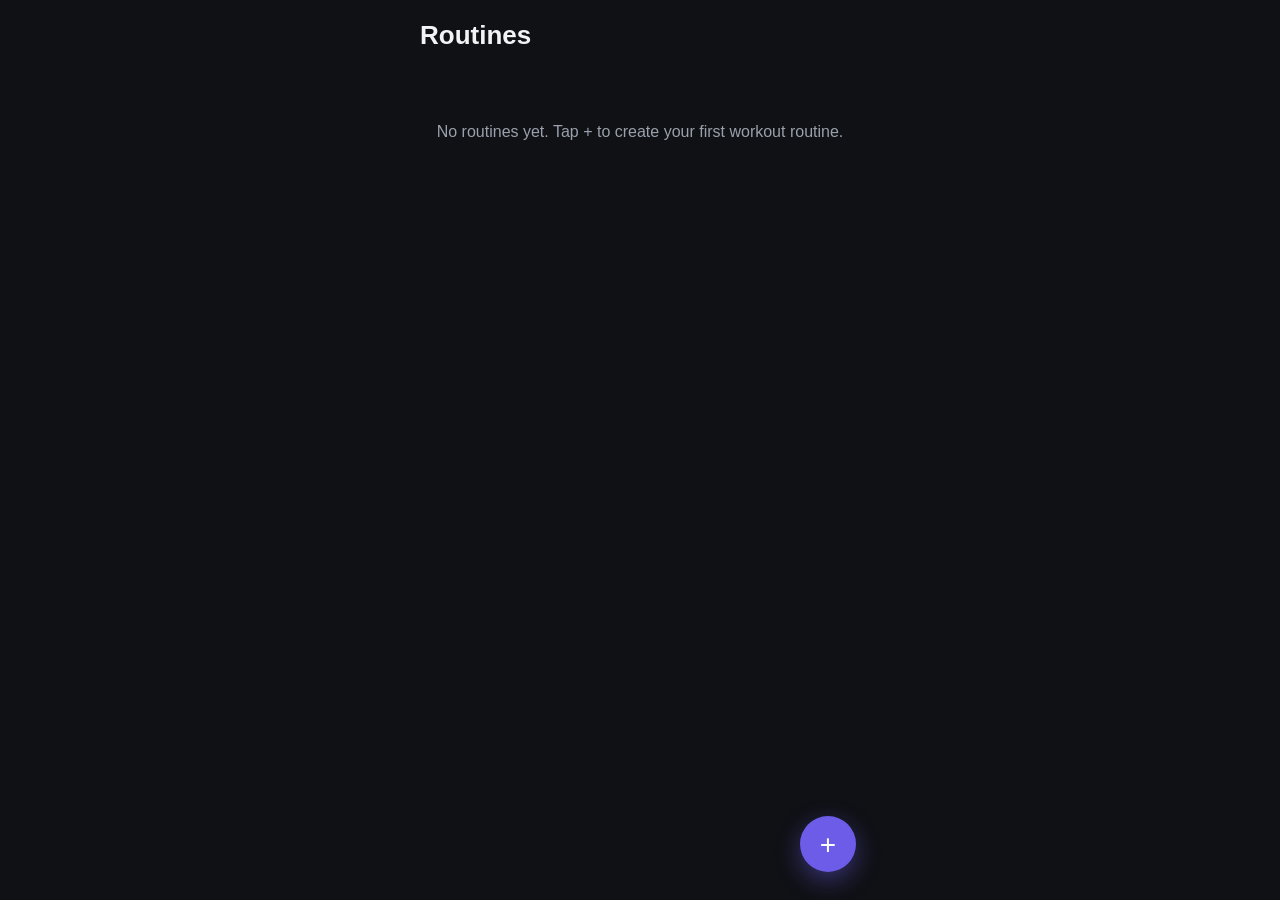
==== index.html @ e2c714f7 "Add Routinery-style workout routine builder app Single-page app to create workout routines, add exer" ====
<!DOCTYPE html>
<html lang="en">
<head>
<meta charset="UTF-8">
<meta name="viewport" content="width=device-width, initial-scale=1.0">
<title>Routinery — Workout Routine Builder</title>
<link rel="stylesheet" href="styles.css">
</head>
<body>
<div id="app">

  <!-- Bottom nav shell -->
  <header class="topbar">
    <h1 id="topbarTitle">Routines</h1>
  </header>

  <main id="views">

    <!-- ROUTINES LIST VIEW -->
    <section id="view-routines" class="view active">
      <div id="routineList" class="routine-list"></div>
      <p id="emptyState" class="empty-state">No routines yet. Tap + to create your first workout routine.</p>
      <button id="addRoutineBtn" class="fab" title="New routine">+</button>
    </section>

    <!-- ROUTINE EDITOR VIEW -->
    <section id="view-editor" class="view">
      <div class="editor-header">
        <button class="icon-btn back-btn" data-back="view-routines">&larr;</button>
        <input id="routineNameInput" class="routine-name-input" placeholder="Routine name" maxlength="60">
        <button id="deleteRoutineBtn" class="icon-btn danger" title="Delete routine">🗑</button>
      </div>
      <div id="exerciseList" class="exercise-list"></div>
      <button id="addExerciseBtn" class="secondary-btn">+ Add Exercise</button>
      <button id="startRoutineBtn" class="primary-btn">Start Workout</button>
    </section>

    <!-- SESSION / RUN VIEW -->
    <section id="view-session" class="view">
      <div class="session-header">
        <button class="icon-btn" id="endSessionBtn" title="End workout">✕</button>
        <span id="sessionTimer" class="session-timer">00:00</span>
        <span class="session-spacer"></span>
      </div>

      <div class="session-body">
        <p class="session-progress" id="sessionProgress"></p>
        <h2 id="sessionExerciseName">Exercise</h2>
        <p id="sessionSetInfo" class="session-set-info"></p>

        <div id="restOverlay" class="rest-overlay hidden">
          <p class="rest-label">Rest</p>
          <div id="restCountdown" class="rest-countdown">60</div>
          <div class="rest-controls">
            <button id="restMinus" class="chip-btn">-15s</button>
            <button id="restPlus" class="chip-btn">+15s</button>
          </div>
          <button id="skipRestBtn" class="secondary-btn">Skip Rest</button>
        </div>

        <div id="activeSetControls" class="active-set-controls">
          <label>Weight (kg)</label>
          <input id="setWeightInput" type="number" inputmode="decimal" min="0" step="0.5">
          <label>Reps</label>
          <input id="setRepsInput" type="number" inputmode="numeric" min="0" step="1">
          <button id="completeSetBtn" class="primary-btn">Complete Set</button>
        </div>
      </div>

      <div class="session-footer">
        <button id="prevSetBtn" class="icon-btn">‹ Prev</button>
        <button id="nextSetBtn" class="icon-btn">Skip ›</button>
      </div>
    </section>

    <!-- SESSION SUMMARY VIEW -->
    <section id="view-summary" class="view">
      <div class="summary-card">
        <h2>Workout Complete 🎉</h2>
        <p id="summaryDuration"></p>
        <p id="summaryVolume"></p>
        <p id="summarySets"></p>
        <button id="summaryDoneBtn" class="primary-btn">Done</button>
      </div>
    </section>

  </main>

  <!-- ADD/EDIT EXERCISE MODAL -->
  <div id="exerciseModal" class="modal hidden">
    <div class="modal-content">
      <h3>Exercise</h3>
      <label>Name</label>
      <input id="exNameInput" type="text" placeholder="e.g. Bench Press">
      <label>Sets</label>
      <input id="exSetsInput" type="number" min="1" step="1" value="3">
      <label>Reps per set</label>
      <input id="exRepsInput" type="number" min="1" step="1" value="10">
      <label>Rest between sets (seconds)</label>
      <input id="exRestInput" type="number" min="0" step="5" value="60">
      <div class="modal-actions">
        <button id="exCancelBtn" class="secondary-btn">Cancel</button>
        <button id="exSaveBtn" class="primary-btn">Save</button>
      </div>
    </div>
  </div>

</div>
<script src="app.js"></script>
</body>
</html>
---- styles.css ----
:root {
  --bg: #0f1115;
  --surface: #1a1d24;
  --surface-2: #23262f;
  --border: #2c303a;
  --text: #f2f3f5;
  --text-dim: #9aa0ac;
  --accent: #6c5ce7;
  --accent-2: #00d2a8;
  --danger: #ff5c6c;
  --radius: 14px;
}

* { box-sizing: border-box; }

body {
  margin: 0;
  font-family: -apple-system, BlinkMacSystemFont, "Segoe UI", Roboto, Helvetica, Arial, sans-serif;
  background: var(--bg);
  color: var(--text);
  min-height: 100vh;
}

#app {
  max-width: 480px;
  margin: 0 auto;
  min-height: 100vh;
  display: flex;
  flex-direction: column;
  position: relative;
}

.topbar {
  padding: 20px 20px 12px;
}
.topbar h1 { margin: 0; font-size: 26px; font-weight: 800; }

#views { flex: 1; position: relative; padding: 0 16px 24px; }

.view { display: none; }
.view.active { display: block; }

/* ROUTINE LIST */
.routine-list { display: flex; flex-direction: column; gap: 12px; }
.routine-card {
  background: var(--surface);
  border: 1px solid var(--border);
  border-radius: var(--radius);
  padding: 16px;
  cursor: pointer;
  transition: transform .1s ease, border-color .15s ease;
}
.routine-card:active { transform: scale(0.98); }
.routine-card:hover { border-color: var(--accent); }
.routine-card h3 { margin: 0 0 6px; font-size: 18px; }
.routine-card p { margin: 0; color: var(--text-dim); font-size: 14px; }

.empty-state {
  color: var(--text-dim);
  text-align: center;
  margin-top: 60px;
  padding: 0 20px;
}

.fab {
  position: fixed;
  bottom: 28px;
  right: calc(50% - 240px + 24px);
  width: 56px;
  height: 56px;
  border-radius: 50%;
  border: none;
  background: var(--accent);
  color: white;
  font-size: 28px;
  line-height: 56px;
  text-align: center;
  cursor: pointer;
  box-shadow: 0 8px 24px rgba(108,92,231,0.45);
}
@media (max-width: 480px) {
  .fab { right: 24px; }
}

/* EDITOR */
.editor-header {
  display: flex;
  align-items: center;
  gap: 10px;
  margin-bottom: 16px;
}
.routine-name-input {
  flex: 1;
  background: transparent;
  border: none;
  border-bottom: 2px solid var(--border);
  color: var(--text);
  font-size: 20px;
  font-weight: 700;
  padding: 6px 2px;
}
.routine-name-input:focus { outline: none; border-color: var(--accent); }

.icon-btn {
  background: var(--surface);
  border: 1px solid var(--border);
  color: var(--text);
  border-radius: 10px;
  width: 40px;
  height: 40px;
  font-size: 16px;
  cursor: pointer;
}
.icon-btn.danger { color: var(--danger); }

.exercise-list { display: flex; flex-direction: column; gap: 10px; margin-bottom: 16px; }
.exercise-card {
  background: var(--surface);
  border: 1px solid var(--border);
  border-radius: var(--radius);
  padding: 14px;
  display: flex;
  justify-content: space-between;
  align-items: center;
}
.exercise-card .info h4 { margin: 0 0 4px; font-size: 16px; }
.exercise-card .info p { margin: 0; color: var(--text-dim); font-size: 13px; }
.exercise-card .actions { display: flex; gap: 8px; }
.exercise-card .actions button {
  background: none; border: none; color: var(--text-dim); font-size: 16px; cursor: pointer;
}
.exercise-card .actions button:hover { color: var(--text); }

.secondary-btn {
  width: 100%;
  padding: 14px;
  border-radius: var(--radius);
  background: var(--surface-2);
  border: 1px solid var(--border);
  color: var(--text);
  font-size: 15px;
  font-weight: 600;
  cursor: pointer;
  margin-bottom: 10px;
}
.primary-btn {
  width: 100%;
  padding: 15px;
  border-radius: var(--radius);
  background: var(--accent);
  border: none;
  color: white;
  font-size: 16px;
  font-weight: 700;
  cursor: pointer;
}
.primary-btn:active, .secondary-btn:active { transform: scale(0.99); }

/* SESSION */
.session-header {
  display: flex;
  align-items: center;
  justify-content: space-between;
  padding: 10px 0 20px;
}
.session-timer { font-size: 18px; font-weight: 700; color: var(--accent-2); font-variant-numeric: tabular-nums; }
.session-spacer { width: 40px; }

.session-body { text-align: center; padding: 20px 0; }
.session-progress { color: var(--text-dim); margin: 0 0 8px; font-size: 14px; }
#sessionExerciseName { font-size: 26px; margin: 0 0 6px; }
.session-set-info { color: var(--text-dim); font-size: 16px; margin: 0 0 24px; }

.active-set-controls { display: flex; flex-direction: column; gap: 10px; align-items: stretch; max-width: 260px; margin: 0 auto; }
.active-set-controls label { text-align: left; font-size: 13px; color: var(--text-dim); margin-top: 6px; }
.active-set-controls input {
  background: var(--surface);
  border: 1px solid var(--border);
  color: var(--text);
  border-radius: 10px;
  padding: 12px;
  font-size: 18px;
  text-align: center;
}
.active-set-controls .primary-btn { margin-top: 14px; }

.rest-overlay { padding: 10px 0 30px; }
.rest-overlay.hidden { display: none; }
.rest-label { color: var(--text-dim); margin: 0; text-transform: uppercase; letter-spacing: 1px; font-size: 13px; }
.rest-countdown { font-size: 64px; font-weight: 800; color: var(--accent-2); margin: 10px 0 20px; font-variant-numeric: tabular-nums; }
.rest-controls { display: flex; gap: 12px; justify-content: center; margin-bottom: 16px; }
.chip-btn {
  background: var(--surface);
  border: 1px solid var(--border);
  color: var(--text);
  padding: 8px 16px;
  border-radius: 20px;
  cursor: pointer;
  font-size: 14px;
}

.session-footer { display: flex; justify-content: space-between; padding: 10px 0; }
.session-footer .icon-btn { width: auto; padding: 0 16px; }

/* SUMMARY */
.summary-card {
  margin-top: 80px;
  background: var(--surface);
  border: 1px solid var(--border);
  border-radius: var(--radius);
  padding: 28px 20px;
  text-align: center;
}
.summary-card h2 { margin-top: 0; }
.summary-card p { color: var(--text-dim); }

/* MODAL */
.modal {
  position: fixed;
  inset: 0;
  background: rgba(0,0,0,0.6);
  display: flex;
  align-items: flex-end;
  justify-content: center;
  z-index: 50;
}
.modal.hidden { display: none; }
.modal-content {
  background: var(--surface);
  border-radius: 20px 20px 0 0;
  padding: 24px 20px 30px;
  width: 100%;
  max-width: 480px;
}
.modal-content h3 { margin-top: 0; }
.modal-content label { display: block; font-size: 13px; color: var(--text-dim); margin: 12px 0 4px; }
.modal-content input {
  width: 100%;
  background: var(--surface-2);
  border: 1px solid var(--border);
  color: var(--text);
  border-radius: 10px;
  padding: 12px;
  font-size: 16px;
}
.modal-actions { display: flex; gap: 10px; margin-top: 20px; }
.modal-actions button { flex: 1; margin-bottom: 0; }

.hidden { display: none !important; }
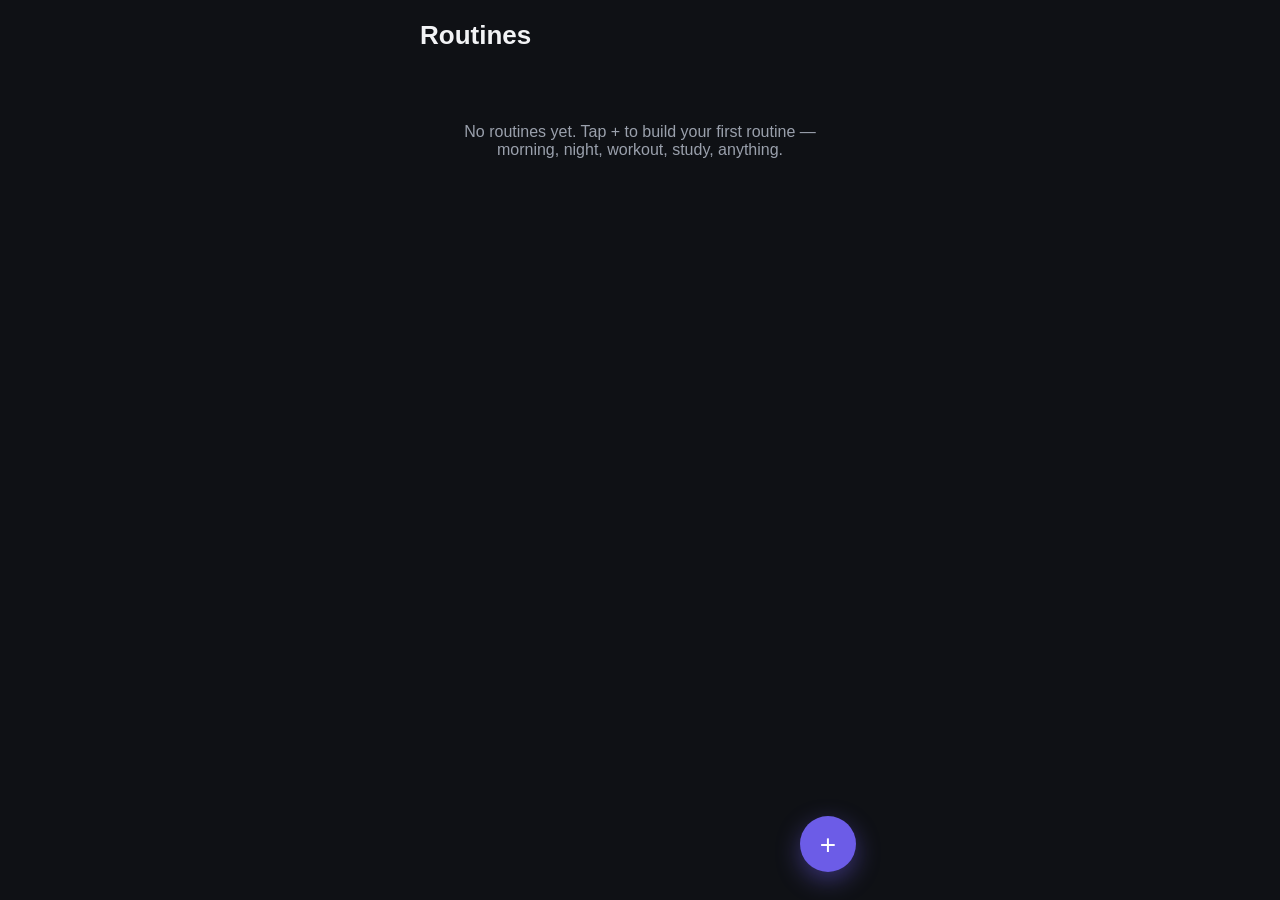
==== commit 43f8c119: "Rework app into a general routine builder, not just workouts Routinery is a daily-routine timer app," ====
--- a/index.html
+++ b/index.html
@@ -3,13 +3,12 @@
 <head>
 <meta charset="UTF-8">
 <meta name="viewport" content="width=device-width, initial-scale=1.0">
-<title>Routinery — Workout Routine Builder</title>
+<title>Routinery — Daily Routine Builder</title>
 <link rel="stylesheet" href="styles.css">
 </head>
 <body>
 <div id="app">
 
-  <!-- Bottom nav shell -->
   <header class="topbar">
     <h1 id="topbarTitle">Routines</h1>
   </header>
@@ -19,7 +18,7 @@
     <!-- ROUTINES LIST VIEW -->
     <section id="view-routines" class="view active">
       <div id="routineList" class="routine-list"></div>
-      <p id="emptyState" class="empty-state">No routines yet. Tap + to create your first workout routine.</p>
+      <p id="emptyState" class="empty-state">No routines yet. Tap + to build your first routine — morning, night, workout, study, anything.</p>
       <button id="addRoutineBtn" class="fab" title="New routine">+</button>
     </section>
 
@@ -30,77 +29,86 @@
         <input id="routineNameInput" class="routine-name-input" placeholder="Routine name" maxlength="60">
         <button id="deleteRoutineBtn" class="icon-btn danger" title="Delete routine">🗑</button>
       </div>
-      <div id="exerciseList" class="exercise-list"></div>
-      <button id="addExerciseBtn" class="secondary-btn">+ Add Exercise</button>
-      <button id="startRoutineBtn" class="primary-btn">Start Workout</button>
+
+      <div class="icon-row">
+        <div class="icon-picker" id="iconPicker"></div>
+      </div>
+
+      <div id="stepList" class="step-list"></div>
+      <button id="addStepBtn" class="secondary-btn">+ Add Step</button>
+      <p id="editorTotalTime" class="total-time"></p>
+      <button id="startRoutineBtn" class="primary-btn">Start Routine</button>
     </section>
 
     <!-- SESSION / RUN VIEW -->
     <section id="view-session" class="view">
       <div class="session-header">
-        <button class="icon-btn" id="endSessionBtn" title="End workout">✕</button>
-        <span id="sessionTimer" class="session-timer">00:00</span>
-        <span class="session-spacer"></span>
+        <button class="icon-btn" id="endSessionBtn" title="End routine">✕</button>
+        <span id="sessionElapsed" class="session-timer">00:00</span>
+        <button class="icon-btn" id="pauseSessionBtn" title="Pause">⏸</button>
       </div>
 
       <div class="session-body">
         <p class="session-progress" id="sessionProgress"></p>
-        <h2 id="sessionExerciseName">Exercise</h2>
-        <p id="sessionSetInfo" class="session-set-info"></p>
+        <div class="step-icon" id="sessionStepIcon">⏱</div>
+        <h2 id="sessionStepName">Step</h2>
 
-        <div id="restOverlay" class="rest-overlay hidden">
-          <p class="rest-label">Rest</p>
-          <div id="restCountdown" class="rest-countdown">60</div>
-          <div class="rest-controls">
-            <button id="restMinus" class="chip-btn">-15s</button>
-            <button id="restPlus" class="chip-btn">+15s</button>
-          </div>
-          <button id="skipRestBtn" class="secondary-btn">Skip Rest</button>
+        <div class="step-countdown" id="stepCountdown">00:00</div>
+        <div class="progress-ring-wrap">
+          <svg viewBox="0 0 120 120" class="progress-ring">
+            <circle cx="60" cy="60" r="54" class="ring-bg"></circle>
+            <circle cx="60" cy="60" r="54" class="ring-fg" id="ringFg"></circle>
+          </svg>
         </div>
 
-        <div id="activeSetControls" class="active-set-controls">
-          <label>Weight (kg)</label>
-          <input id="setWeightInput" type="number" inputmode="decimal" min="0" step="0.5">
-          <label>Reps</label>
-          <input id="setRepsInput" type="number" inputmode="numeric" min="0" step="1">
-          <button id="completeSetBtn" class="primary-btn">Complete Set</button>
+        <div id="checklistControls" class="checklist-controls hidden">
+          <p class="checklist-hint">Mark this step done when you're ready</p>
+          <button id="completeStepBtn" class="primary-btn">Mark Done</button>
         </div>
       </div>
 
       <div class="session-footer">
-        <button id="prevSetBtn" class="icon-btn">‹ Prev</button>
-        <button id="nextSetBtn" class="icon-btn">Skip ›</button>
+        <button id="prevStepBtn" class="icon-btn">‹ Prev</button>
+        <button id="skipStepBtn" class="icon-btn">Skip ›</button>
       </div>
     </section>
 
     <!-- SESSION SUMMARY VIEW -->
     <section id="view-summary" class="view">
       <div class="summary-card">
-        <h2>Workout Complete 🎉</h2>
+        <h2>Routine Complete 🎉</h2>
         <p id="summaryDuration"></p>
-        <p id="summaryVolume"></p>
-        <p id="summarySets"></p>
+        <p id="summarySteps"></p>
         <button id="summaryDoneBtn" class="primary-btn">Done</button>
       </div>
     </section>
 
   </main>
 
-  <!-- ADD/EDIT EXERCISE MODAL -->
-  <div id="exerciseModal" class="modal hidden">
+  <!-- ADD/EDIT STEP MODAL -->
+  <div id="stepModal" class="modal hidden">
     <div class="modal-content">
-      <h3>Exercise</h3>
+      <h3>Step</h3>
       <label>Name</label>
-      <input id="exNameInput" type="text" placeholder="e.g. Bench Press">
-      <label>Sets</label>
-      <input id="exSetsInput" type="number" min="1" step="1" value="3">
-      <label>Reps per set</label>
-      <input id="exRepsInput" type="number" min="1" step="1" value="10">
-      <label>Rest between sets (seconds)</label>
-      <input id="exRestInput" type="number" min="0" step="5" value="60">
+      <input id="stepNameInput" type="text" placeholder="e.g. Meditate, Stretch, Journal">
+
+      <label>Type</label>
+      <div class="segmented" id="stepTypeSegmented">
+        <button type="button" data-type="timer" class="seg-btn active">Timer</button>
+        <button type="button" data-type="checklist" class="seg-btn">Checklist (no timer)</button>
+      </div>
+
+      <div id="stepDurationGroup">
+        <label>Duration</label>
+        <div class="duration-row">
+          <input id="stepMinInput" type="number" min="0" step="1" value="1"><span>min</span>
+          <input id="stepSecInput" type="number" min="0" max="59" step="1" value="0"><span>sec</span>
+        </div>
+      </div>
+
       <div class="modal-actions">
-        <button id="exCancelBtn" class="secondary-btn">Cancel</button>
-        <button id="exSaveBtn" class="primary-btn">Save</button>
+        <button id="stepCancelBtn" class="secondary-btn">Cancel</button>
+        <button id="stepSaveBtn" class="primary-btn">Save</button>
       </div>
     </div>
   </div>
--- a/styles.css
+++ b/styles.css
@@ -30,9 +30,7 @@
   position: relative;
 }
 
-.topbar {
-  padding: 20px 20px 12px;
-}
+.topbar { padding: 20px 20px 12px; }
 .topbar h1 { margin: 0; font-size: 26px; font-weight: 800; }
 
 #views { flex: 1; position: relative; padding: 0 16px 24px; }
@@ -48,19 +46,19 @@
   border-radius: var(--radius);
   padding: 16px;
   cursor: pointer;
+  display: flex;
+  align-items: center;
+  gap: 14px;
   transition: transform .1s ease, border-color .15s ease;
 }
 .routine-card:active { transform: scale(0.98); }
 .routine-card:hover { border-color: var(--accent); }
+.routine-card .emoji { font-size: 28px; }
+.routine-card .body { flex: 1; min-width: 0; }
 .routine-card h3 { margin: 0 0 6px; font-size: 18px; }
 .routine-card p { margin: 0; color: var(--text-dim); font-size: 14px; }
 
-.empty-state {
-  color: var(--text-dim);
-  text-align: center;
-  margin-top: 60px;
-  padding: 0 20px;
-}
+.empty-state { color: var(--text-dim); text-align: center; margin-top: 60px; padding: 0 20px; }
 
 .fab {
   position: fixed;
@@ -78,17 +76,10 @@
   cursor: pointer;
   box-shadow: 0 8px 24px rgba(108,92,231,0.45);
 }
-@media (max-width: 480px) {
-  .fab { right: 24px; }
-}
+@media (max-width: 480px) { .fab { right: 24px; } }
 
 /* EDITOR */
-.editor-header {
-  display: flex;
-  align-items: center;
-  gap: 10px;
-  margin-bottom: 16px;
-}
+.editor-header { display: flex; align-items: center; gap: 10px; margin-bottom: 14px; }
 .routine-name-input {
   flex: 1;
   background: transparent;
@@ -113,8 +104,20 @@
 }
 .icon-btn.danger { color: var(--danger); }
 
-.exercise-list { display: flex; flex-direction: column; gap: 10px; margin-bottom: 16px; }
-.exercise-card {
+.icon-row { margin-bottom: 16px; }
+.icon-picker { display: flex; gap: 8px; flex-wrap: wrap; }
+.icon-picker button {
+  font-size: 20px;
+  width: 40px; height: 40px;
+  border-radius: 10px;
+  border: 1px solid var(--border);
+  background: var(--surface);
+  cursor: pointer;
+}
+.icon-picker button.selected { border-color: var(--accent); background: var(--surface-2); }
+
+.step-list { display: flex; flex-direction: column; gap: 10px; margin-bottom: 16px; }
+.step-card {
   background: var(--surface);
   border: 1px solid var(--border);
   border-radius: var(--radius);
@@ -122,14 +125,19 @@
   display: flex;
   justify-content: space-between;
   align-items: center;
-}
-.exercise-card .info h4 { margin: 0 0 4px; font-size: 16px; }
-.exercise-card .info p { margin: 0; color: var(--text-dim); font-size: 13px; }
-.exercise-card .actions { display: flex; gap: 8px; }
-.exercise-card .actions button {
-  background: none; border: none; color: var(--text-dim); font-size: 16px; cursor: pointer;
-}
-.exercise-card .actions button:hover { color: var(--text); }
+  gap: 10px;
+}
+.step-card .order { color: var(--text-dim); font-weight: 700; width: 22px; text-align: center; }
+.step-card .info { flex: 1; min-width: 0; }
+.step-card .info h4 { margin: 0 0 4px; font-size: 16px; }
+.step-card .info p { margin: 0; color: var(--text-dim); font-size: 13px; }
+.step-card .actions { display: flex; gap: 6px; }
+.step-card .actions button {
+  background: none; border: none; color: var(--text-dim); font-size: 15px; cursor: pointer; padding: 4px;
+}
+.step-card .actions button:hover { color: var(--text); }
+
+.total-time { color: var(--text-dim); text-align: center; font-size: 13px; margin: 4px 0 12px; }
 
 .secondary-btn {
   width: 100%;
@@ -157,47 +165,38 @@
 .primary-btn:active, .secondary-btn:active { transform: scale(0.99); }
 
 /* SESSION */
-.session-header {
-  display: flex;
-  align-items: center;
-  justify-content: space-between;
-  padding: 10px 0 20px;
-}
+.session-header { display: flex; align-items: center; justify-content: space-between; padding: 10px 0 10px; }
 .session-timer { font-size: 18px; font-weight: 700; color: var(--accent-2); font-variant-numeric: tabular-nums; }
-.session-spacer { width: 40px; }
-
-.session-body { text-align: center; padding: 20px 0; }
+
+.session-body { text-align: center; padding: 10px 0; }
 .session-progress { color: var(--text-dim); margin: 0 0 8px; font-size: 14px; }
-#sessionExerciseName { font-size: 26px; margin: 0 0 6px; }
-.session-set-info { color: var(--text-dim); font-size: 16px; margin: 0 0 24px; }
-
-.active-set-controls { display: flex; flex-direction: column; gap: 10px; align-items: stretch; max-width: 260px; margin: 0 auto; }
-.active-set-controls label { text-align: left; font-size: 13px; color: var(--text-dim); margin-top: 6px; }
-.active-set-controls input {
-  background: var(--surface);
-  border: 1px solid var(--border);
-  color: var(--text);
-  border-radius: 10px;
-  padding: 12px;
-  font-size: 18px;
-  text-align: center;
-}
-.active-set-controls .primary-btn { margin-top: 14px; }
-
-.rest-overlay { padding: 10px 0 30px; }
-.rest-overlay.hidden { display: none; }
-.rest-label { color: var(--text-dim); margin: 0; text-transform: uppercase; letter-spacing: 1px; font-size: 13px; }
-.rest-countdown { font-size: 64px; font-weight: 800; color: var(--accent-2); margin: 10px 0 20px; font-variant-numeric: tabular-nums; }
-.rest-controls { display: flex; gap: 12px; justify-content: center; margin-bottom: 16px; }
-.chip-btn {
-  background: var(--surface);
-  border: 1px solid var(--border);
-  color: var(--text);
-  padding: 8px 16px;
-  border-radius: 20px;
-  cursor: pointer;
-  font-size: 14px;
-}
+.step-icon { font-size: 40px; margin-bottom: 6px; }
+#sessionStepName { font-size: 24px; margin: 0 0 14px; }
+
+.step-countdown {
+  position: absolute;
+  font-size: 30px;
+  font-weight: 800;
+  font-variant-numeric: tabular-nums;
+  top: 50%;
+  left: 50%;
+  transform: translate(-50%, -50%);
+}
+.progress-ring-wrap { position: relative; width: 200px; height: 200px; margin: 10px auto 20px; }
+.progress-ring { width: 100%; height: 100%; transform: rotate(-90deg); }
+.ring-bg { fill: none; stroke: var(--border); stroke-width: 8; }
+.ring-fg {
+  fill: none;
+  stroke: var(--accent-2);
+  stroke-width: 8;
+  stroke-linecap: round;
+  stroke-dasharray: 339.292;
+  stroke-dashoffset: 0;
+  transition: stroke-dashoffset 1s linear;
+}
+
+.checklist-controls { max-width: 280px; margin: 0 auto; }
+.checklist-hint { color: var(--text-dim); font-size: 14px; margin-bottom: 14px; }
 
 .session-footer { display: flex; justify-content: space-between; padding: 10px 0; }
 .session-footer .icon-btn { width: auto; padding: 0 16px; }
@@ -215,26 +214,12 @@
 .summary-card p { color: var(--text-dim); }
 
 /* MODAL */
-.modal {
-  position: fixed;
-  inset: 0;
-  background: rgba(0,0,0,0.6);
-  display: flex;
-  align-items: flex-end;
-  justify-content: center;
-  z-index: 50;
-}
+.modal { position: fixed; inset: 0; background: rgba(0,0,0,0.6); display: flex; align-items: flex-end; justify-content: center; z-index: 50; }
 .modal.hidden { display: none; }
-.modal-content {
-  background: var(--surface);
-  border-radius: 20px 20px 0 0;
-  padding: 24px 20px 30px;
-  width: 100%;
-  max-width: 480px;
-}
+.modal-content { background: var(--surface); border-radius: 20px 20px 0 0; padding: 24px 20px 30px; width: 100%; max-width: 480px; }
 .modal-content h3 { margin-top: 0; }
 .modal-content label { display: block; font-size: 13px; color: var(--text-dim); margin: 12px 0 4px; }
-.modal-content input {
+.modal-content input[type="text"], .modal-content input[type="number"] {
   width: 100%;
   background: var(--surface-2);
   border: 1px solid var(--border);
@@ -243,6 +228,22 @@
   padding: 12px;
   font-size: 16px;
 }
+.duration-row { display: flex; align-items: center; gap: 8px; }
+.duration-row input { width: 80px; text-align: center; }
+.duration-row span { color: var(--text-dim); font-size: 14px; }
+
+.segmented { display: flex; border: 1px solid var(--border); border-radius: 10px; overflow: hidden; }
+.seg-btn {
+  flex: 1;
+  background: var(--surface-2);
+  border: none;
+  color: var(--text-dim);
+  padding: 10px 6px;
+  font-size: 13px;
+  cursor: pointer;
+}
+.seg-btn.active { background: var(--accent); color: white; }
+
 .modal-actions { display: flex; gap: 10px; margin-top: 20px; }
 .modal-actions button { flex: 1; margin-bottom: 0; }
 
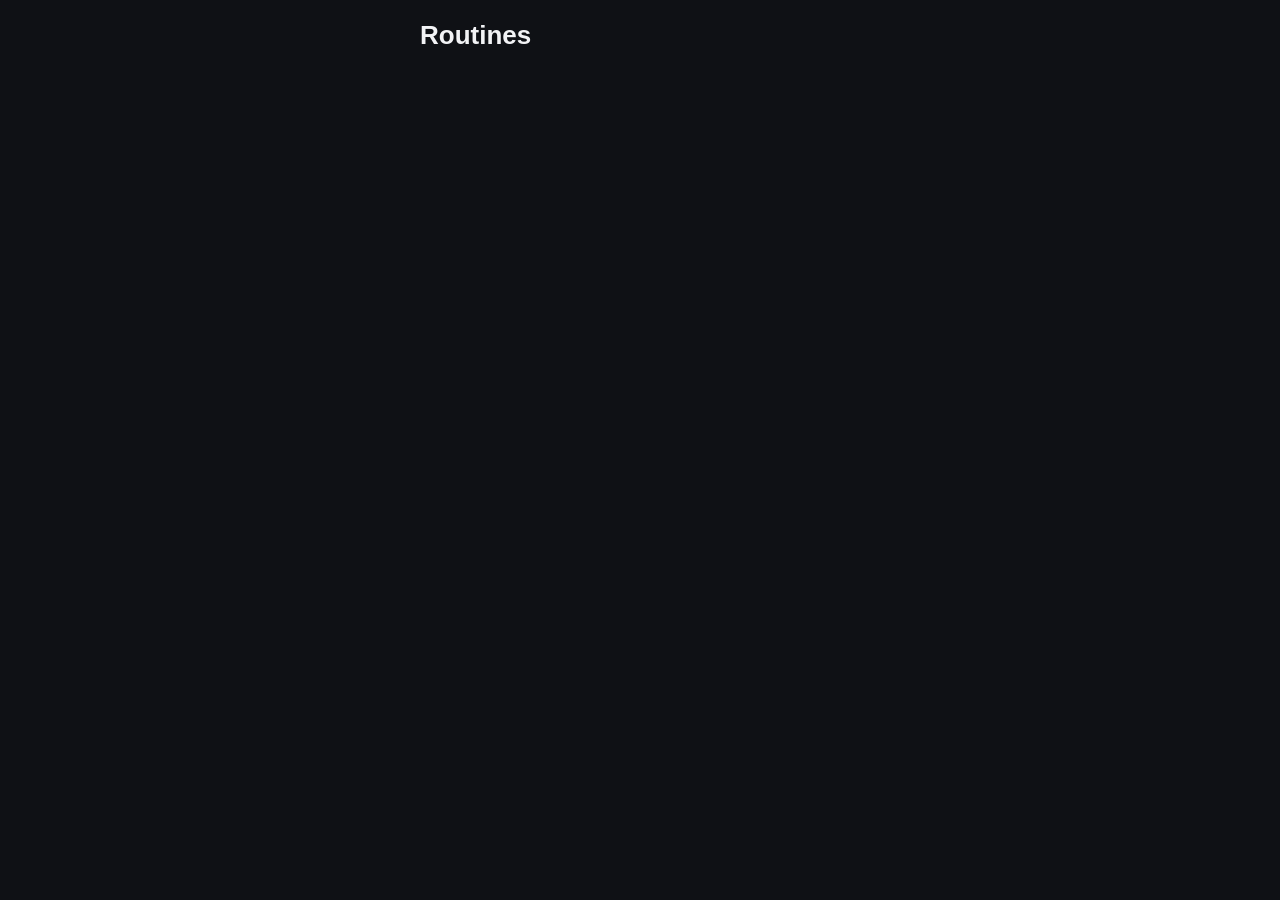
==== commit 57bfba4c: "Add Supabase backend: auth + cloud-synced routines Replaces localStorage with a free-tier Supabase p" ====
--- a/index.html
+++ b/index.html
@@ -5,18 +5,32 @@
 <meta name="viewport" content="width=device-width, initial-scale=1.0">
 <title>Routinery — Daily Routine Builder</title>
 <link rel="stylesheet" href="styles.css">
+<script src="https://cdn.jsdelivr.net/npm/@supabase/supabase-js@2/dist/umd/supabase.min.js"></script>
 </head>
 <body>
 <div id="app">
 
   <header class="topbar">
     <h1 id="topbarTitle">Routines</h1>
+    <button id="signOutBtn" class="icon-btn hidden" title="Sign out">⎋</button>
   </header>
 
   <main id="views">
 
+    <!-- AUTH VIEW -->
+    <section id="view-auth" class="view">
+      <div class="auth-card">
+        <h2>Sign in</h2>
+        <p class="auth-hint">We'll email you a magic link — no password needed.</p>
+        <label>Email</label>
+        <input id="authEmailInput" type="email" placeholder="you@example.com">
+        <button id="authSendBtn" class="primary-btn">Send Magic Link</button>
+        <p id="authStatus" class="auth-status"></p>
+      </div>
+    </section>
+
     <!-- ROUTINES LIST VIEW -->
-    <section id="view-routines" class="view active">
+    <section id="view-routines" class="view">
       <div id="routineList" class="routine-list"></div>
       <p id="emptyState" class="empty-state">No routines yet. Tap + to build your first routine — morning, night, workout, study, anything.</p>
       <button id="addRoutineBtn" class="fab" title="New routine">+</button>
@@ -53,12 +67,12 @@
         <div class="step-icon" id="sessionStepIcon">⏱</div>
         <h2 id="sessionStepName">Step</h2>
 
-        <div class="step-countdown" id="stepCountdown">00:00</div>
         <div class="progress-ring-wrap">
           <svg viewBox="0 0 120 120" class="progress-ring">
             <circle cx="60" cy="60" r="54" class="ring-bg"></circle>
             <circle cx="60" cy="60" r="54" class="ring-fg" id="ringFg"></circle>
           </svg>
+          <div class="step-countdown" id="stepCountdown">00:00</div>
         </div>
 
         <div id="checklistControls" class="checklist-controls hidden">
@@ -114,6 +128,7 @@
   </div>
 
 </div>
+<script src="config.js"></script>
 <script src="app.js"></script>
 </body>
 </html>
--- a/styles.css
+++ b/styles.css
@@ -30,7 +30,7 @@
   position: relative;
 }
 
-.topbar { padding: 20px 20px 12px; }
+.topbar { padding: 20px 20px 12px; display: flex; align-items: center; justify-content: space-between; }
 .topbar h1 { margin: 0; font-size: 26px; font-weight: 800; }
 
 #views { flex: 1; position: relative; padding: 0 16px 24px; }
@@ -247,4 +247,27 @@
 .modal-actions { display: flex; gap: 10px; margin-top: 20px; }
 .modal-actions button { flex: 1; margin-bottom: 0; }
 
+/* AUTH */
+.auth-card {
+  margin-top: 60px;
+  background: var(--surface);
+  border: 1px solid var(--border);
+  border-radius: var(--radius);
+  padding: 24px 20px;
+}
+.auth-card h2 { margin-top: 0; }
+.auth-hint { color: var(--text-dim); font-size: 14px; margin-bottom: 18px; }
+.auth-card label { display: block; font-size: 13px; color: var(--text-dim); margin-bottom: 4px; }
+.auth-card input {
+  width: 100%;
+  background: var(--surface-2);
+  border: 1px solid var(--border);
+  color: var(--text);
+  border-radius: 10px;
+  padding: 12px;
+  font-size: 16px;
+  margin-bottom: 16px;
+}
+.auth-status { color: var(--accent-2); font-size: 14px; min-height: 20px; margin: 12px 0 0; text-align: center; }
+
 .hidden { display: none !important; }
